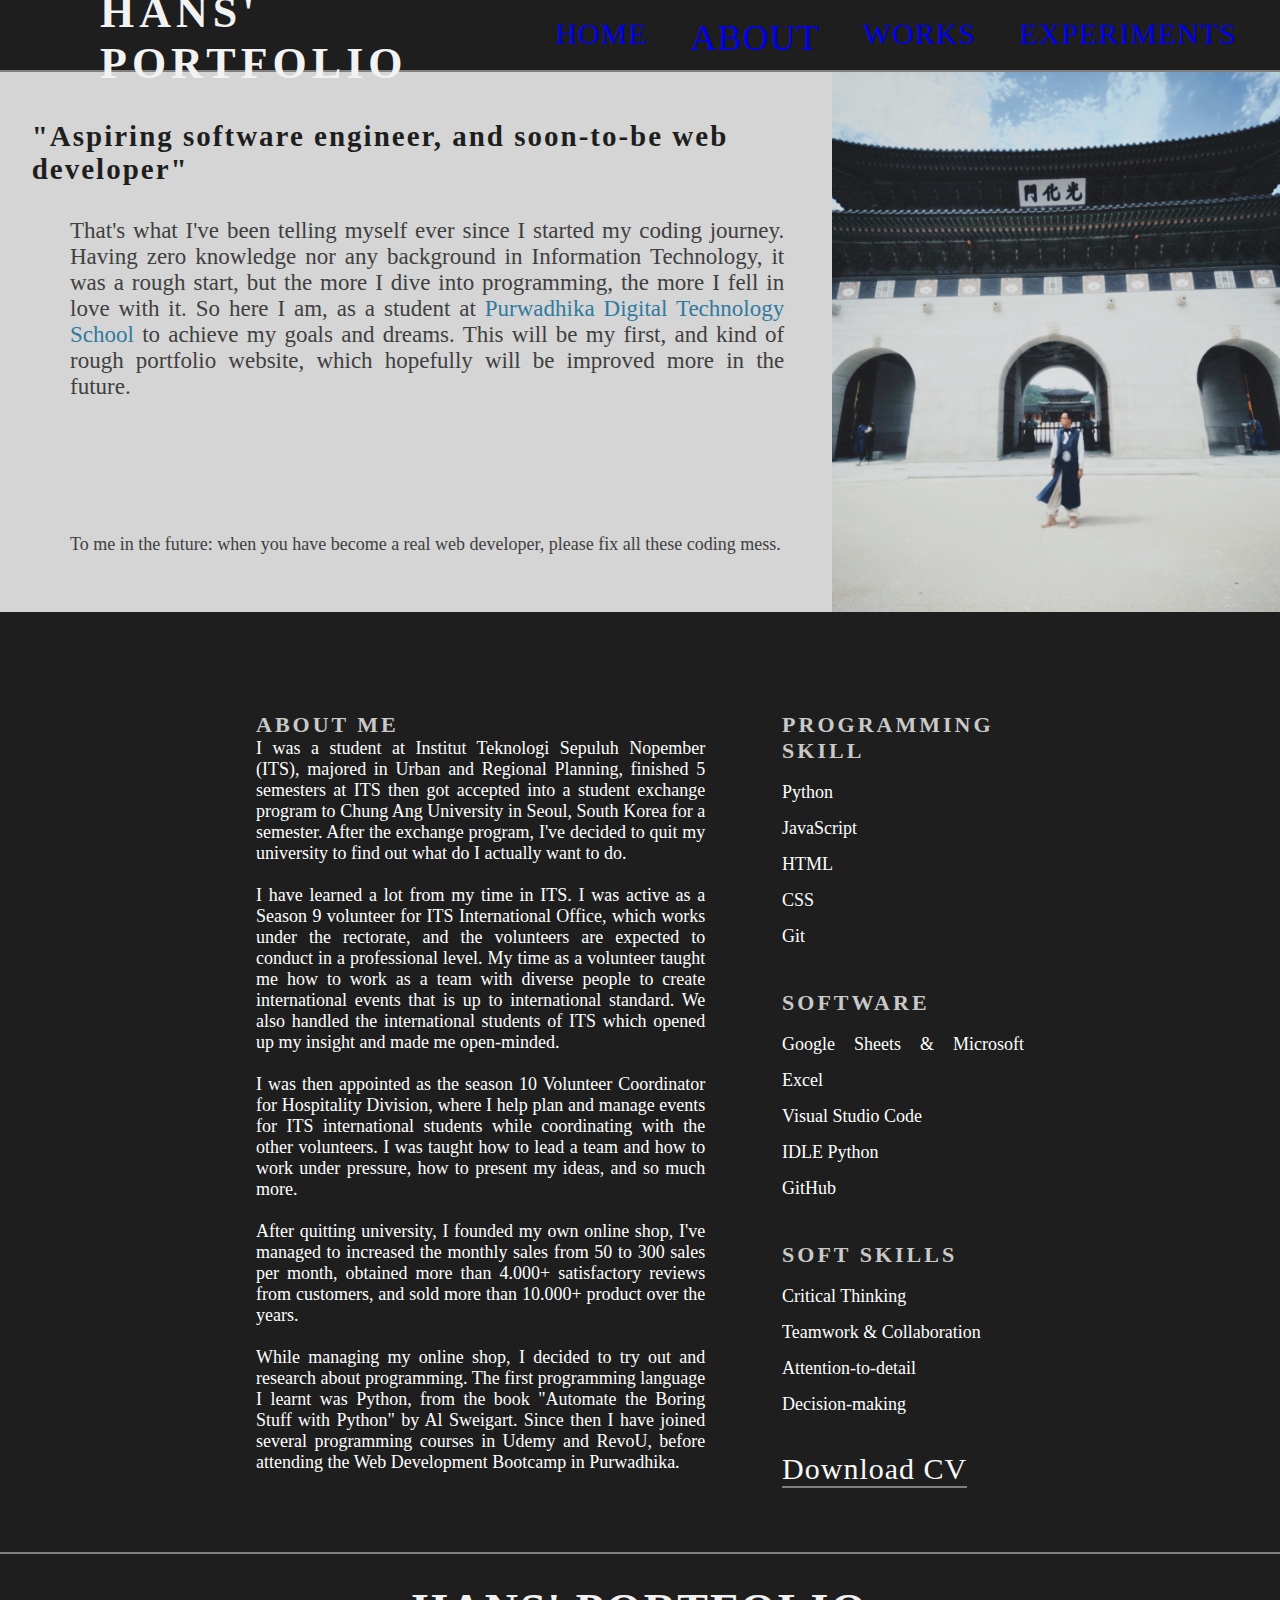
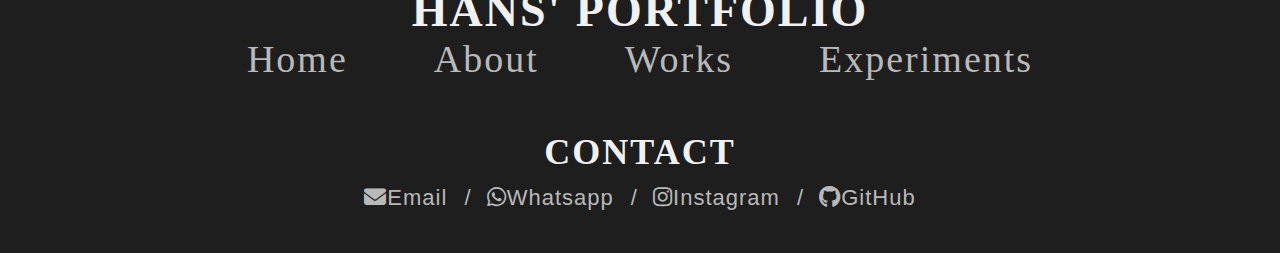
==== about.html @ bc58d585 "add all html files, assets, css" ====
<!DOCTYPE html>
<html lang="en">

<head>
    <meta charset="UTF-8">
    <meta name="viewport" content="width=device-width, initial-scale=1.0">
    <title>About</title>
    <link rel="stylesheet" type="text/css" href="./style.css">
    <link rel="stylesheet" href="https://cdnjs.cloudflare.com/ajax/libs/font-awesome/6.4.2/css/all.min.css">
</head>

<body style="background-color:rgb(30, 30, 30); height: 100vh;">
    <div id="navbar" style="background-color: rgb(30,30,30);">
        <h2 id="navbarh2">HANS' PORTFOLIO</h2>
        <div id="navbarbtn">
            <a href="./index.html">HOME</a>
            <a href="./about.html" style="font-size: 36px;">ABOUT</a>
            <a href="./works.html">WORKS</a>
            <a href="./experiments.html">EXPERIMENTS</a>
        </div>
    </div>
    <header
        style="background-color: rgb(213, 213, 213); width: 100%; margin-top: 0%; flex-direction: row-reverse; height: 60vh;">
        <img src="./assets/instsqc 2020-07-04 145239.577.jpg" style="width: 35%; height: 100%; margin: 0% 0% 0% 3%; border-radius: 0px;" />
        <div style="width: 65%;">
            <p class="header-p1"
                style="color: rgb(30,30,30);font-family: 'Archivo Black';font-size: 29px; font-weight: bold; margin-left:4% ; margin-top: 6%; width: 100%;">
                "Aspiring software engineer, and soon-to-be web developer"</p>
            <p id="header-p2" style="color: rgb(63, 63, 63); font-size: 23px; text-align: justify;margin-top: 32px; margin-left: 70px;">
                That's what I've been telling myself ever since I started my coding journey. Having zero knowledge nor any background in Information Technology, it was a rough start, but the more I dive into programming, the more I fell in love with it.
                So here I am, as a student at <a href="https://purwadhika.com/" style="color: rgb(48, 122, 159);">Purwadhika Digital Technology School</a> to achieve my goals and dreams. This will be my first, and kind of rough portfolio website, which hopefully will be improved more in the future.
                <br>
                <br>
                <br>
                <br>
                <br>
                <br>
                <span style="font-size: 18px;">To me in the future: when you have become a real web developer, please fix all these coding mess.</span>
            </p>
        </div>
    </header>
    <div id="about-main-section" class="animate-bottom">
        <div id="main-area">
            <h5>
                ABOUT ME
            </h5>
            <p>I was a student at Institut Teknologi Sepuluh Nopember (ITS), majored in Urban and Regional Planning, finished 5 semesters at ITS then got accepted into a student exchange program to Chung Ang University in Seoul, South Korea for a semester.
            After the exchange program, I've decided to quit my university to find out what do I actually want to do.
            <br>
            <br>
            I have learned a lot from my time in ITS. I was active as a Season 9 volunteer for ITS International Office, which works under the rectorate, and the volunteers are expected to conduct in a professional level. My time as a volunteer taught me how to work as a team with diverse people
            to create international events that is up to international standard. We also handled the international students of ITS which opened up my insight and made me open-minded.
            <br>
            <br>
            I was then appointed as the season 10 Volunteer Coordinator for Hospitality Division, where I help plan and manage events for ITS international students while coordinating with the other volunteers. I was taught how to lead a team and how to work under pressure, how to present my ideas, and so much more.
            <br>
            <br>
            After quitting university, I founded my own online shop, I've managed to increased the monthly sales from 50 to 300 sales per month, obtained more than 4.000+ satisfactory reviews from customers, and sold more than 10.000+ product over the years.
            <br>
            <br>
            While managing my online shop, I decided to try out and research about programming. The first programming language I learnt was Python, from the book "Automate the Boring Stuff with Python" by Al Sweigart. Since then I have joined several programming courses in Udemy and RevoU, before attending the Web Development Bootcamp in Purwadhika.
            </p>
        </div>

        <div id="side-area">
            <h5>
                PROGRAMMING SKILL
            </h5>
            <p>
            Python
            <br>
            JavaScript
            <br>
            HTML
            <br>
            CSS
            <br>
            Git
            </p>
            <br>
            <br>
            <h5>
                SOFTWARE
            </h5>
            <p>
            Google Sheets & Microsoft Excel
            <br>
            Visual Studio Code
            <br>
            IDLE Python
            <br>
            GitHub
            </p>
            <br>
            <br>
            <h5>
                SOFT SKILLS
            </h5>
            <p>
            Critical Thinking
            <br>
            Teamwork & Collaboration
            <br>
            Attention-to-detail
            <br>
            Decision-making
            </p>

            <a href="./assets/Hans_CV.pdf" download="CV_Hans"><button>Download CV</button></a>
        </div>
    </div>

    <div id="footer-section">
        <div id="footer-links">
            <h5 style="display: inline;">HANS' PORTFOLIO</h5>
            <p><a href="index.html">Home</a> <a href="about.html">About</a> <a href="./works.html">Works</a> <a href="./experiments.html">Experiments</a></p>
        </div>

        <div id="footer-contacts">
            <h5>CONTACT</h5>
            <p></i><a href="mailto:soerjadyhans@gmail.com"><i class="fa-solid fa-envelope"></i>Email </a> / <a href="https://wa.me/6289677240375" target="_blank"><i class="fa-brands fa-whatsapp"></i>Whatsapp </a> / <a href="https://www.instagram.com/hanssuryadi/" target="_blank"><i class="fa-brands fa-instagram"></i>Instagram </a> / <a href="https://github.com/hans-soerjady" target="_blank"><i class="fa-brands fa-github"></i>GitHub </a></p>
        </div>
    </div>
</body>

</html>
---- style.css ----
@font-face {
    font-family: "Teko";
    src: url("https://db.onlinewebfonts.com/t/1769cbf3b0514c7fad86318143c7ab6e.eot");
    src: url("https://db.onlinewebfonts.com/t/1769cbf3b0514c7fad86318143c7ab6e.eot?#iefix")format("embedded-opentype"),
        url("https://db.onlinewebfonts.com/t/1769cbf3b0514c7fad86318143c7ab6e.woff2")format("woff2"),
        url("https://db.onlinewebfonts.com/t/1769cbf3b0514c7fad86318143c7ab6e.woff")format("woff"),
        url("https://db.onlinewebfonts.com/t/1769cbf3b0514c7fad86318143c7ab6e.ttf")format("truetype"),
        url("https://db.onlinewebfonts.com/t/1769cbf3b0514c7fad86318143c7ab6e.svg#Teko")format("svg");
}

@font-face {
    font-family: "Nunito Regular";
    src: url("https://db.onlinewebfonts.com/t/13c84759e88a1d95d1c6849a108197f9.eot");
    src: url("https://db.onlinewebfonts.com/t/13c84759e88a1d95d1c6849a108197f9.eot?#iefix")format("embedded-opentype"),
        url("https://db.onlinewebfonts.com/t/13c84759e88a1d95d1c6849a108197f9.woff2")format("woff2"),
        url("https://db.onlinewebfonts.com/t/13c84759e88a1d95d1c6849a108197f9.woff")format("woff"),
        url("https://db.onlinewebfonts.com/t/13c84759e88a1d95d1c6849a108197f9.ttf")format("truetype"),
        url("https://db.onlinewebfonts.com/t/13c84759e88a1d95d1c6849a108197f9.svg#Nunito Regular")format("svg");
}

@font-face {
    font-family: "Archivo Black";
    src: url("https://db.onlinewebfonts.com/t/35e35f786814276d49e538db3743bead.eot");
    src: url("https://db.onlinewebfonts.com/t/35e35f786814276d49e538db3743bead.eot?#iefix")format("embedded-opentype"),
        url("https://db.onlinewebfonts.com/t/35e35f786814276d49e538db3743bead.woff2")format("woff2"),
        url("https://db.onlinewebfonts.com/t/35e35f786814276d49e538db3743bead.woff")format("woff"),
        url("https://db.onlinewebfonts.com/t/35e35f786814276d49e538db3743bead.ttf")format("truetype"),
        url("https://db.onlinewebfonts.com/t/35e35f786814276d49e538db3743bead.svg#Archivo Black")format("svg");
}

* {
    margin: 0px;
    padding: 0px;
    box-sizing: border-box;
}


a:link,
a:visited {
    text-decoration: none;
}

a:visited {
    color: inherit;
}

.font-bold {
    font-weight: bold;
}

.white-bar {
    background-color: white;
    color: white;
    width: 100px;
    height: 2px;
}

#loader {
    /* background-color: rgb(255, 255, 255); */
    border: 16px solid gray;
    border-top: 16px solid white;
    border-radius: 50%;
    width: 120px;
    height: 120px;
    animation: spin 1.5s linear infinite;
    position: absolute;
    left: 50%;
    top: 50%;
}

@keyframes spin {
    0% {
        transform: rotate(0deg);
    }

    100% {
        transform: rotate(360deg);
    }
}

.animate-bottom {
    position: relative;
    -webkit-animation-name: animatebottom;
    -webkit-animation-duration: 2s;
    animation-name: animatebottom;
    animation-duration: 2s;
}

@-webkit-keyframes animatebottom {
    from {
        bottom: -100px;
        opacity: 0
    }

    to {
        bottom: 0px;
        opacity: 1
    }
}

@keyframes animatebottom {
    from {
        bottom: -100px;
        opacity: 0
    }

    to {
        bottom: 0;
        opacity: 1
    }
}

body {
    background-color: rgb(30, 30, 30);
}

#navbar {
    width: 100%;
    height: 8vh;
    padding-top: 10px;
    padding-bottom: 5px;
    color: rgb(242, 242, 242);
    display: flex;
    justify-content: space-between;
    align-items: center;
    border-bottom: 2px solid gray;
}

#navbarh2 {
    /* background-color: aqua; */
    font-family: Teko;
    width: 40%;
    text-align: left;
    padding-left: 100px;
    font-size: 44px;
    letter-spacing: 5px;
}

#navbarbtn {
    /* background-color: aliceblue; */
    font-family: "Teko";
    width: 60%;
    display: flex;
    justify-content: space-evenly;
    font-size: 30px;
    letter-spacing: 1px;
}

#navbarbtn>a {
    transition: 0.3s;
    opacity: 1;
}

#navbarbtn>a:hover {
    opacity: 0.4;
    cursor: pointer;
}

header {
    /* background-color: rgb(104, 104, 104); */
    width: 72%;
    margin: auto;
    margin-top: 100px;
    margin-bottom: 100px;
    display: flex;
}

header>img {
    border-radius: 3px;
    object-fit: cover;
    width: 350px;
}

#headerp1 {
    /* background-color: aqua; */
    display: flex;
    flex-direction: column;
    width: 100%;
    padding-top: 50px;
    margin-left: 30px;
}

.header-p1 {
    color: rgb(255, 255, 255);
    width: 100%;
    font-family: "Archivo Black";
    font-size: 35px;
    letter-spacing: 2px;
}

#header-p2 {
    margin-top: 40px;
    margin-left: 10px;
    color: rgb(204, 204, 204);
    width: 90%;
    font-family: "Nunito Regular";
    font-size: 24px;
}

/* CSS buat main-section index.html */
#index-main-section {
    width: 100%;
    height: fit-content;
    /* background-color: rgb(85, 85, 85); */
    margin-bottom: 50px;
    color: white;
    font-family: "Nunito Regular";
    font-size: 36px;
}

.index-main-item {
    width: 90%;
    height: 600px;
    margin: auto;
    margin-bottom: 100px;
    border: 3px solid gray;
    border-radius: 8px;
}


/* CSS buat main-section about.html */
#about-main-section {
    /* background-color: rgb(8, 68, 68); */
    width: 60%;
    margin: auto;
    margin-top: 5%;
    margin-bottom: 5%;
    display: flex;
    flex-direction: row;
}

#about-main-section>#main-area {
    width: 65%;
}

#about-main-section>#side-area {
    width: 35%;
    margin-left: 10%;
}

#about-main-section h5 {
    font-family: Teko;
    font-size: 22px;
    letter-spacing: 3px;
    color: rgb(201, 201, 201);
}

#about-main-section p {
    font-size: 18px;
    font-family: "Nunito Regular";
    text-align: justify;
    color: white;
}

#about-main-section>#side-area>h5 {
    margin-bottom: 10px;
}

#about-main-section>#side-area>p {
    line-height: 36px;
}

#about-main-section button {
    font-family: Teko;
    font-size: 30px;
    margin-top: 30px;
    border: none;
    border-bottom: 2px solid gray;
    background-color: transparent;
    color:rgb(248, 248, 248);
    opacity: 1;
    transition: 0.3s;
    letter-spacing: 1px;
}

#about-main-section button:hover {
    opacity: 0.4;
    cursor: pointer;
}

/* CSS BACKGROUND VIDEO WORKS - EXPERIMENTS */
#background-video {
    width: 100%;
    filter: opacity(0.4);
    position: absolute;
    z-index: -1;
}

/* CSS WORKS */
#works-header {
    display: flex;
    width: 100%;
    /* background-color: gray; */
    color: white;
    font-size: 60px;
    justify-content: center;
    flex-direction: column;
    margin-bottom: 70px;
}

#works-header>h2 {
    margin: auto;
}

#works-header>p {
    color: rgb(171, 171, 171);
    font-size: 24px;
    text-align: center;
}

#works-main-section {
    background-color: rgb(212, 212, 212);
    display: flex;
    flex-direction: column;
    align-items: center;
    width: 100%;
    height: 100vh;
    margin: auto;
    padding-top: 20px;
    color: rgb(30, 30, 30);
    font-size: 24px;
}

#works-main-section>div {
    border: 2px solid rgb(30, 30, 30);
    border-radius: 6px;
    width: 90%;
    height: 300px;
    margin-bottom: 30px;
}

/* CSS EXPERIMENTS */
#experiments-header {
    display: flex;
    width: 100%;
    /* background-color: gray; */
    color: white;
    font-size: 60px;
    justify-content: center;
    flex-direction: column;
    margin-bottom: 70px;
}

#experiments-header>h2 {
    margin: auto;
}

#experiments-header>p {
    color: rgb(171, 171, 171);
    font-size: 24px;
    text-align: center;
}

#experiments-main-section {
    display: flex;
    flex-direction: column;
    width: 90%;
    margin: auto;
    margin-top: 100px;
    /* margin-bottom: 100px; */
    color: white;
    font-size: 24px;
}

#experiments-main-section>div {
    border: 2px solid gray;
    border-radius: 6px;
    width: 100%;
    height: 200px;
    margin-bottom: 30px;
}

/* FOOTER SECTION CSS */
#footer-section {
    color: white;
    display: flex;
    flex-direction: column;
    align-items: center;
    border-top: 2px solid gray;
    padding: 30px 50px 30px 50px;
    background-color: rgb(30, 30, 30);
}

#footer-section h5 {
    font-family: Teko;
    color: rgb(241, 241, 241);
    font-size: 46px;
    text-align: center;
    letter-spacing: 2px;
}

#footer-links>p>a {
    font-family: Teko;
    font-size: 38px;
    color: rgb(185, 185, 185);
}

#footer-links {
    display: flex;
    flex-direction: column;
}

#footer-links>p {
    word-spacing: 80px;
    letter-spacing: 2px;
}


#footer-section a {
    transition: 0.3s;
    opacity: 1;
}

#footer-section a:hover {
    opacity: 0.4;
    cursor: pointer;
}

#footer-contacts {
    margin-top: 50px;
}

#footer-contacts>h5 {
    font-size: 36px;
}

#footer-contacts p {
    font-size: 22px;
    font-family: Arial, Helvetica, sans-serif;
    line-height: 50px;
    color: rgb(185, 185, 185);
    word-spacing: 10px;
}

#footer-contacts a {
    color: rgb(185, 185, 185);
    letter-spacing: 1px;
}
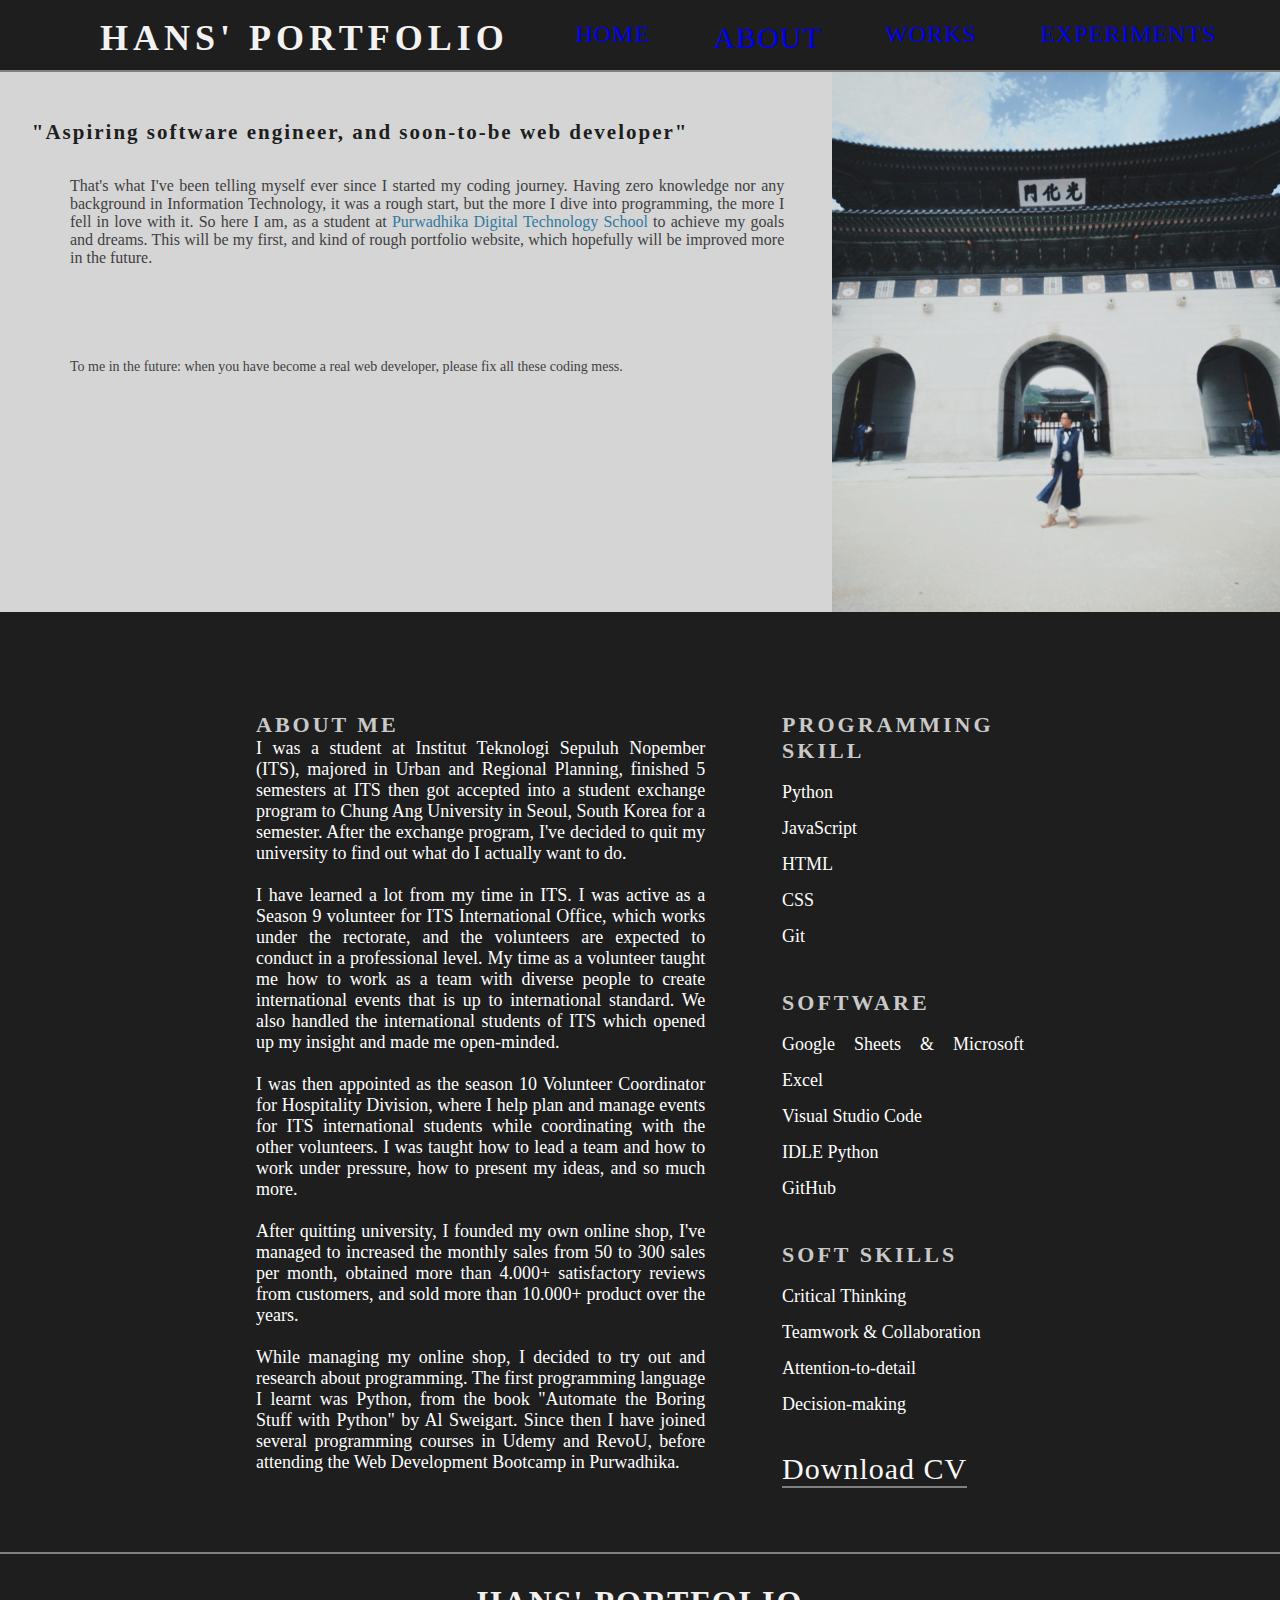
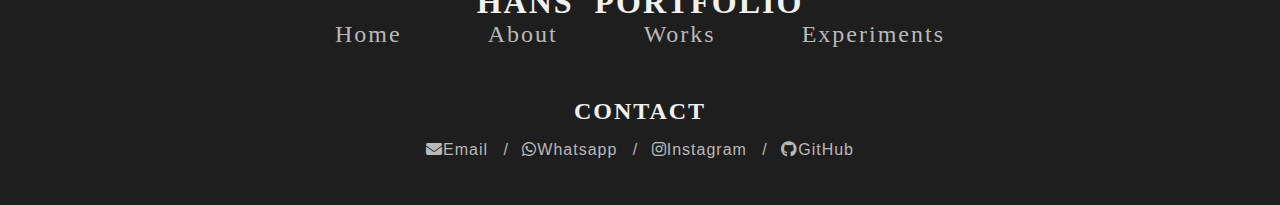
==== commit b9b745ec: "update font sizes and formatting" ====
--- a/about.html
+++ b/about.html
@@ -14,7 +14,7 @@
         <h2 id="navbarh2">HANS' PORTFOLIO</h2>
         <div id="navbarbtn">
             <a href="./index.html">HOME</a>
-            <a href="./about.html" style="font-size: 36px;">ABOUT</a>
+            <a href="./about.html" style="font-size: 30px;">ABOUT</a>
             <a href="./works.html">WORKS</a>
             <a href="./experiments.html">EXPERIMENTS</a>
         </div>
@@ -24,9 +24,9 @@
         <img src="./assets/instsqc 2020-07-04 145239.577.jpg" style="width: 35%; height: 100%; margin: 0% 0% 0% 3%; border-radius: 0px;" />
         <div style="width: 65%;">
             <p class="header-p1"
-                style="color: rgb(30,30,30);font-family: 'Archivo Black';font-size: 29px; font-weight: bold; margin-left:4% ; margin-top: 6%; width: 100%;">
+                style="color: rgb(30,30,30);font-family: 'Archivo Black';font-size: 21px; font-weight: bold; margin-left:4% ; margin-top: 6%; width: 100%;">
                 "Aspiring software engineer, and soon-to-be web developer"</p>
-            <p id="header-p2" style="color: rgb(63, 63, 63); font-size: 23px; text-align: justify;margin-top: 32px; margin-left: 70px;">
+            <p id="header-p2" style="color: rgb(63, 63, 63); font-size: 16px; text-align: justify;margin-top: 32px; margin-left: 70px;">
                 That's what I've been telling myself ever since I started my coding journey. Having zero knowledge nor any background in Information Technology, it was a rough start, but the more I dive into programming, the more I fell in love with it.
                 So here I am, as a student at <a href="https://purwadhika.com/" style="color: rgb(48, 122, 159);">Purwadhika Digital Technology School</a> to achieve my goals and dreams. This will be my first, and kind of rough portfolio website, which hopefully will be improved more in the future.
                 <br>
@@ -35,7 +35,7 @@
                 <br>
                 <br>
                 <br>
-                <span style="font-size: 18px;">To me in the future: when you have become a real web developer, please fix all these coding mess.</span>
+                <span style="font-size: 14px;">To me in the future: when you have become a real web developer, please fix all these coding mess.</span>
             </p>
         </div>
     </header>
--- a/style.css
+++ b/style.css
@@ -132,7 +132,7 @@
     width: 40%;
     text-align: left;
     padding-left: 100px;
-    font-size: 44px;
+    font-size: 36px;
     letter-spacing: 5px;
 }
 
@@ -142,7 +142,7 @@
     width: 60%;
     display: flex;
     justify-content: space-evenly;
-    font-size: 30px;
+    font-size: 24px;
     letter-spacing: 1px;
 }
 
@@ -168,7 +168,6 @@
 header>img {
     border-radius: 3px;
     object-fit: cover;
-    width: 350px;
 }
 
 #headerp1 {
@@ -184,7 +183,7 @@
     color: rgb(255, 255, 255);
     width: 100%;
     font-family: "Archivo Black";
-    font-size: 35px;
+    font-size: 22px;
     letter-spacing: 2px;
 }
 
@@ -194,7 +193,7 @@
     color: rgb(204, 204, 204);
     width: 90%;
     font-family: "Nunito Regular";
-    font-size: 24px;
+    font-size: 18px;
 }
 
 /* CSS buat main-section index.html */
@@ -205,12 +204,12 @@
     margin-bottom: 50px;
     color: white;
     font-family: "Nunito Regular";
-    font-size: 36px;
+    font-size: 24px;
 }
 
 .index-main-item {
-    width: 90%;
-    height: 600px;
+    width: 80%;
+    height: 400px;
     margin: auto;
     margin-bottom: 100px;
     border: 3px solid gray;
@@ -292,7 +291,7 @@
     width: 100%;
     /* background-color: gray; */
     color: white;
-    font-size: 60px;
+    font-size: 40px;
     justify-content: center;
     flex-direction: column;
     margin-bottom: 70px;
@@ -304,7 +303,7 @@
 
 #works-header>p {
     color: rgb(171, 171, 171);
-    font-size: 24px;
+    font-size: 18px;
     text-align: center;
 }
 
@@ -335,7 +334,7 @@
     width: 100%;
     /* background-color: gray; */
     color: white;
-    font-size: 60px;
+    font-size: 40px;
     justify-content: center;
     flex-direction: column;
     margin-bottom: 70px;
@@ -347,7 +346,7 @@
 
 #experiments-header>p {
     color: rgb(171, 171, 171);
-    font-size: 24px;
+    font-size: 18px;
     text-align: center;
 }
 
@@ -384,14 +383,14 @@
 #footer-section h5 {
     font-family: Teko;
     color: rgb(241, 241, 241);
-    font-size: 46px;
+    font-size: 32px;
     text-align: center;
     letter-spacing: 2px;
 }
 
 #footer-links>p>a {
     font-family: Teko;
-    font-size: 38px;
+    font-size: 24px;
     color: rgb(185, 185, 185);
 }
 
@@ -421,11 +420,11 @@
 }
 
 #footer-contacts>h5 {
-    font-size: 36px;
+    font-size: 24px;
 }
 
 #footer-contacts p {
-    font-size: 22px;
+    font-size: 16px;
     font-family: Arial, Helvetica, sans-serif;
     line-height: 50px;
     color: rgb(185, 185, 185);
